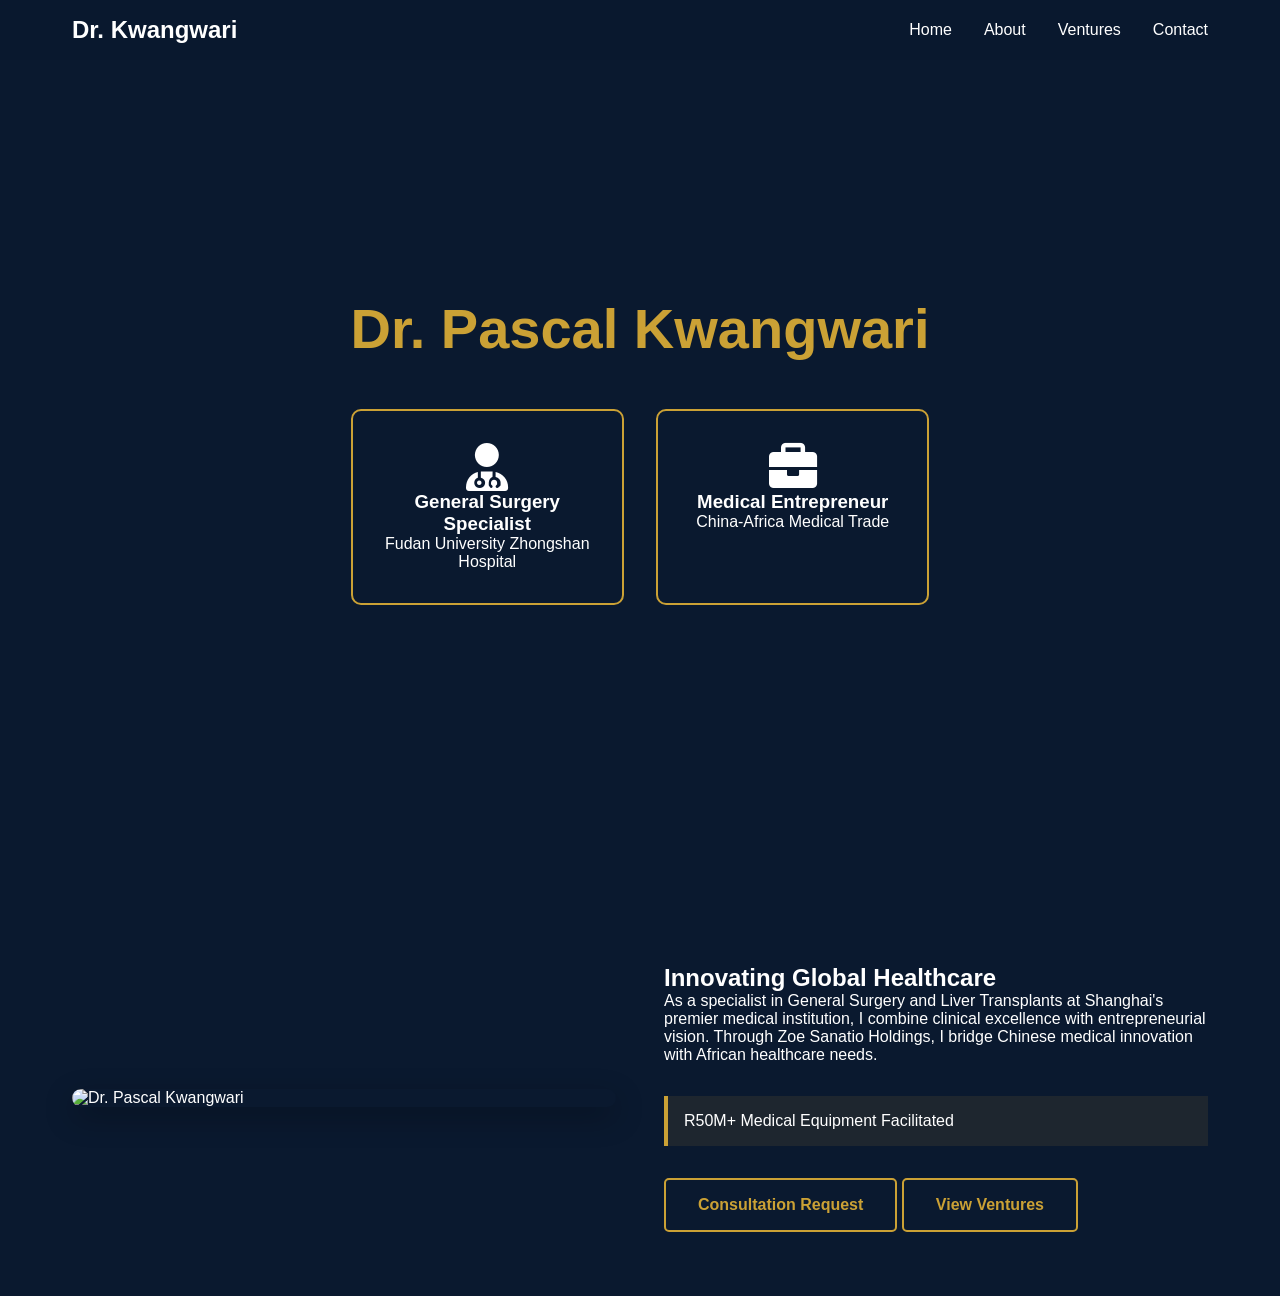
==== index.html @ 74c3778c "Add Files" ====
<!DOCTYPE html>
<html lang="en">
<head>
    <meta charset="UTF-8">
    <meta name="viewport" content="width=device-width, initial-scale=1.0">
    <title>Dr. Pascal Kwangwari | Medical Doctor & Entrepreneur</title>
    <link rel="stylesheet" href="https://cdnjs.cloudflare.com/ajax/libs/font-awesome/6.0.0/css/all.min.css">
    <link rel="stylesheet" href="styles.css"> <!-- Link to the new CSS file -->
    <style>
        :root {
            --primary-dark: #0A192F;
            --accent-gold: #CBA135;
            --secondary-blue: #2E5266;
            --light-bg: #F8F9FA;
        }

        * {
            margin: 0;
            padding: 0;
            box-sizing: border-box;
            font-family: 'Arial', sans-serif;
        }

        body {
            background-color: var(--primary-dark);
            color: white;
        }

        /* Header Styles */
        .sticky-header {
            position: fixed;
            top: 0;
            width: 100%;
            background: rgba(10, 25, 47, 0.95);
            z-index: 1000;
            padding: 1rem 0;
        }

        .nav-container {
            max-width: 1200px;
            margin: 0 auto;
            display: flex;
            justify-content: space-between;
            align-items: center;
            padding: 0 2rem;
        }

        .main-nav ul {
            display: flex;
            list-style: none;
            gap: 2rem;
        }

        .main-nav a {
            color: white;
            text-decoration: none;
            font-weight: 500;
            transition: color 0.3s;
        }

        .main-nav a:hover {
            color: var(--accent-gold);
        }

        /* Hero Section */
        .hero-section {
            height: 100vh;
            background: linear-gradient(rgba(10,25,47,0.9), rgba(10,25,47,0.9)),
                        url('medical-bg.jpg') center/cover;
            display: flex;
            align-items: center;
            justify-content: center;
            text-align: center;
            padding: 2rem;
        }

        .hero-title {
            font-size: 3.5rem;
            margin-bottom: 1rem;
            color: var(--accent-gold);
        }

        .accolades-grid {
            display: grid;
            grid-template-columns: repeat(auto-fit, minmax(250px, 1fr));
            gap: 2rem;
            margin-top: 3rem;
        }

        .accolade-card {
            padding: 2rem;
            border: 2px solid var(--accent-gold);
            border-radius: 10px;
            text-align: center;
        }

        /* Bio Section */
        .bio-section {
            padding: 4rem 2rem;
            max-width: 1200px;
            margin: 0 auto;
            display: grid;
            grid-template-columns: 1fr 1fr;
            gap: 3rem;
            align-items: center;
        }

        .bio-image {
            width: 100%;
            border-radius: 10px;
            box-shadow: 0 10px 30px rgba(0,0,0,0.3);
        }

        .achievements-list {
            list-style: none;
            margin-top: 2rem;
        }

        .achievements-list li {
            padding: 1rem;
            margin-bottom: 1rem;
            background: rgba(203, 161, 53, 0.1);
            border-left: 4px solid var(--accent-gold);
        }

        /* Media Queries */
        @media (max-width: 768px) {
            .bio-section {
                grid-template-columns: 1fr;
            }
            
            .hero-title {
                font-size: 2.5rem;
            }
        }
    </style>
</head>
<body>
    <header class="sticky-header">
        <nav class="nav-container">
            <div class="logo">
                <h2>Dr. Kwangwari</h2>
            </div>
            <nav class="main-nav">
                <ul>
                    <li><a href="#home">Home</a></li>
                    <li><a href="#about">About</a></li>
                    <li><a href="#projects">Ventures</a></li>
                    <li><a href="#contact">Contact</a></li>
                </ul>
            </nav>
        </nav>
    </header>

    <main>
        <section class="hero-section" id="home">
            <div class="hero-content">
                <h1 class="hero-title">Dr. Pascal Kwangwari</h1>
                <div class="accolades-grid">
                    <div class="accolade-card">
                        <i class="fas fa-user-md fa-3x"></i>
                        <h3>General Surgery Specialist</h3>
                        <p>Fudan University Zhongshan Hospital</p>
                    </div>
                    <div class="accolade-card">
                        <i class="fas fa-briefcase fa-3x"></i>
                        <h3>Medical Entrepreneur</h3>
                        <p>China-Africa Medical Trade</p>
                    </div>
                </div>
            </div>
        </section>

        <section class="bio-section" id="about">
            <img src="profile.jpg" alt="Dr. Pascal Kwangwari" class="bio-image">
            <div class="bio-content">
                <h2>Innovating Global Healthcare</h2>
                <p>As a specialist in General Surgery and Liver Transplants at Shanghai's premier medical institution, I combine clinical excellence with entrepreneurial vision. Through Zoe Sanatio Holdings, I bridge Chinese medical innovation with African healthcare needs.</p>
                
                <ul class="achievements-list">
                    <li>R50M+ Medical Equipment Facilitated</li>
                </ul>

                <div class="cta-buttons" style="margin-top: 2rem;">
                    <a href="#contact" class="cta-button">Consultation Request</a>
                    <a href="#projects" class="cta-button">View Ventures</a>
                </div>
            </div>
        </section>

        <!-- Add more sections following similar structure -->
    </main>

    <script>
        // Smooth scroll functionality
        document.querySelectorAll('a[href^="#"]').forEach(anchor => {
            anchor.addEventListener('click', function (e) {
                e.preventDefault();
                document.querySelector(this.getAttribute('href')).scrollIntoView({
                    behavior: 'smooth'
                });
            });
        });

        // Mobile menu toggle
        const mobileMenuToggle = document.createElement('div');
        mobileMenuToggle.className = 'mobile-menu-toggle';
        mobileMenuToggle.innerHTML = '<i class="fas fa-bars"></i>';
        document.querySelector('.nav-container').appendChild(mobileMenuToggle);

        mobileMenuToggle.addEventListener('click', () => {
            document.querySelector('.main-nav ul').classList.toggle('show');
        });
    </script>
</body>
</html>
---- styles.css ----
/* Button and Interaction Styles */
.cta-button {
    display: inline-block;
    padding: 1rem 2rem;
    border: 2px solid var(--accent-gold);
    border-radius: 5px;
    background: transparent;
    color: var(--accent-gold);
    text-decoration: none;
    font-weight: 600;
    transition: background 0.3s, color 0.3s;
}

.cta-button:hover {
    background: var(--accent-gold);
    color: var(--primary-dark);
}

.mobile-menu-toggle {
    display: none;
    cursor: pointer;
    font-size: 1.5rem;
    color: white;
}

@media (max-width: 768px) {
    .main-nav ul {
        display: none;
        flex-direction: column;
        background: rgba(10, 25, 47, 0.95);
        position: absolute;
        top: 100%;
        left: 0;
        width: 100%;
        padding: 1rem 0;
    }

    .main-nav ul.show {
        display: flex;
    }

    .main-nav a {
        padding: 1rem;
        text-align: center;
    }

    .mobile-menu-toggle {
        display: block;
    }
}
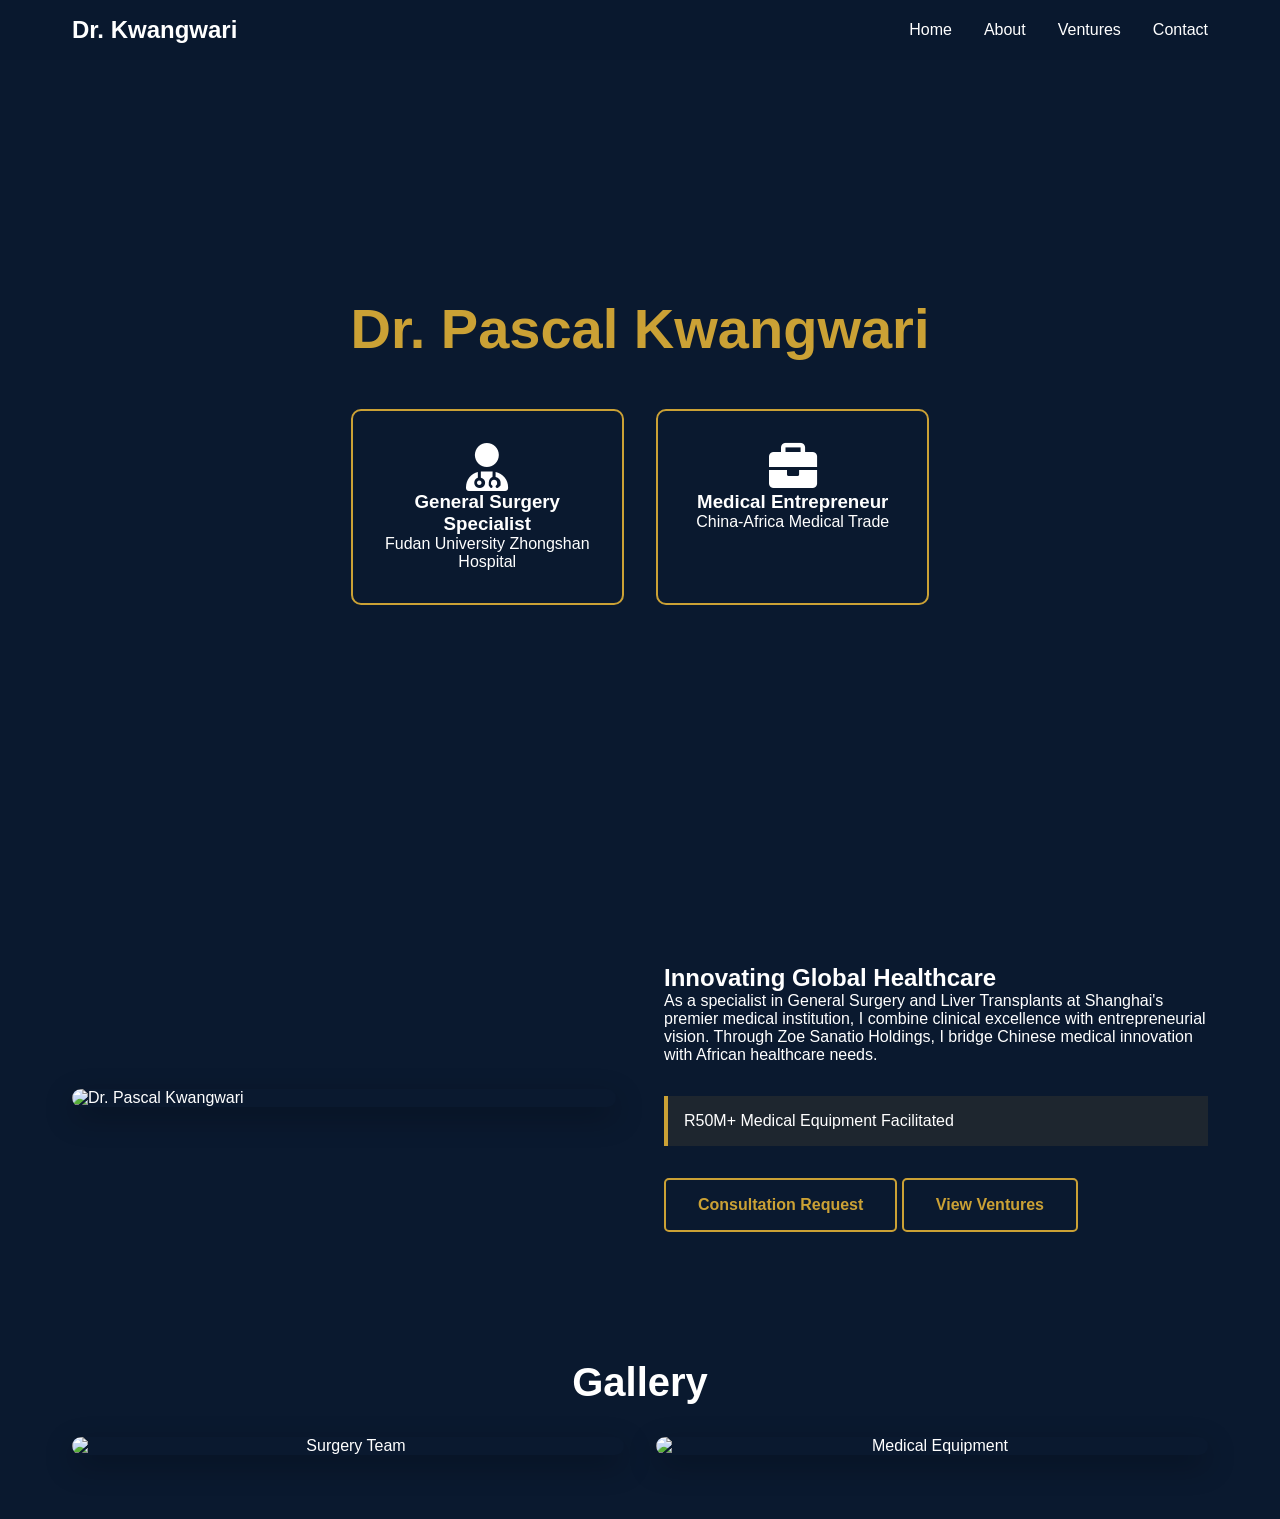
==== commit a82d7099: "update" ====
--- a/index.html
+++ b/index.html
@@ -121,6 +121,31 @@
             margin-bottom: 1rem;
             background: rgba(203, 161, 53, 0.1);
             border-left: 4px solid var(--accent-gold);
+        }
+
+        /* Gallery Section */
+        .gallery-section {
+            padding: 4rem 2rem;
+            max-width: 1200px;
+            margin: 0 auto;
+            text-align: center;
+        }
+
+        .gallery-title {
+            font-size: 2.5rem;
+            margin-bottom: 2rem;
+        }
+
+        .gallery {
+            display: grid;
+            grid-template-columns: repeat(auto-fit, minmax(300px, 1fr));
+            gap: 2rem;
+        }
+
+        .gallery img {
+            width: 100%;
+            border-radius: 10px;
+            box-shadow: 0 10px 30px rgba(0,0,0,0.3);
         }
 
         /* Media Queries */
@@ -188,6 +213,15 @@
             </div>
         </section>
 
+        <!-- Gallery Section -->
+        <section class="gallery-section" id="gallery">
+            <h2 class="gallery-title">Gallery</h2>
+            <div class="gallery">
+                <img src="surgery-team.jpg" alt="Surgery Team">
+                <img src="medical-equipment.jpg" alt="Medical Equipment">
+            </div>
+        </section>
+
         <!-- Add more sections following similar structure -->
     </main>
 
--- a/styles.css
+++ b/styles.css
@@ -47,4 +47,29 @@
     .mobile-menu-toggle {
         display: block;
     }
+}
+
+/* Gallery Styles */
+.gallery-section {
+    padding: 4rem 2rem;
+    max-width: 1200px;
+    margin: 0 auto;
+    text-align: center;
+}
+
+.gallery-title {
+    font-size: 2.5rem;
+    margin-bottom: 2rem;
+}
+
+.gallery {
+    display: grid;
+    grid-template-columns: repeat(auto-fit, minmax(300px, 1fr));
+    gap: 2rem;
+}
+
+.gallery img {
+    width: 100%;
+    border-radius: 10px;
+    box-shadow: 0 10px 30px rgba(0,0,0,0.3);
 }
